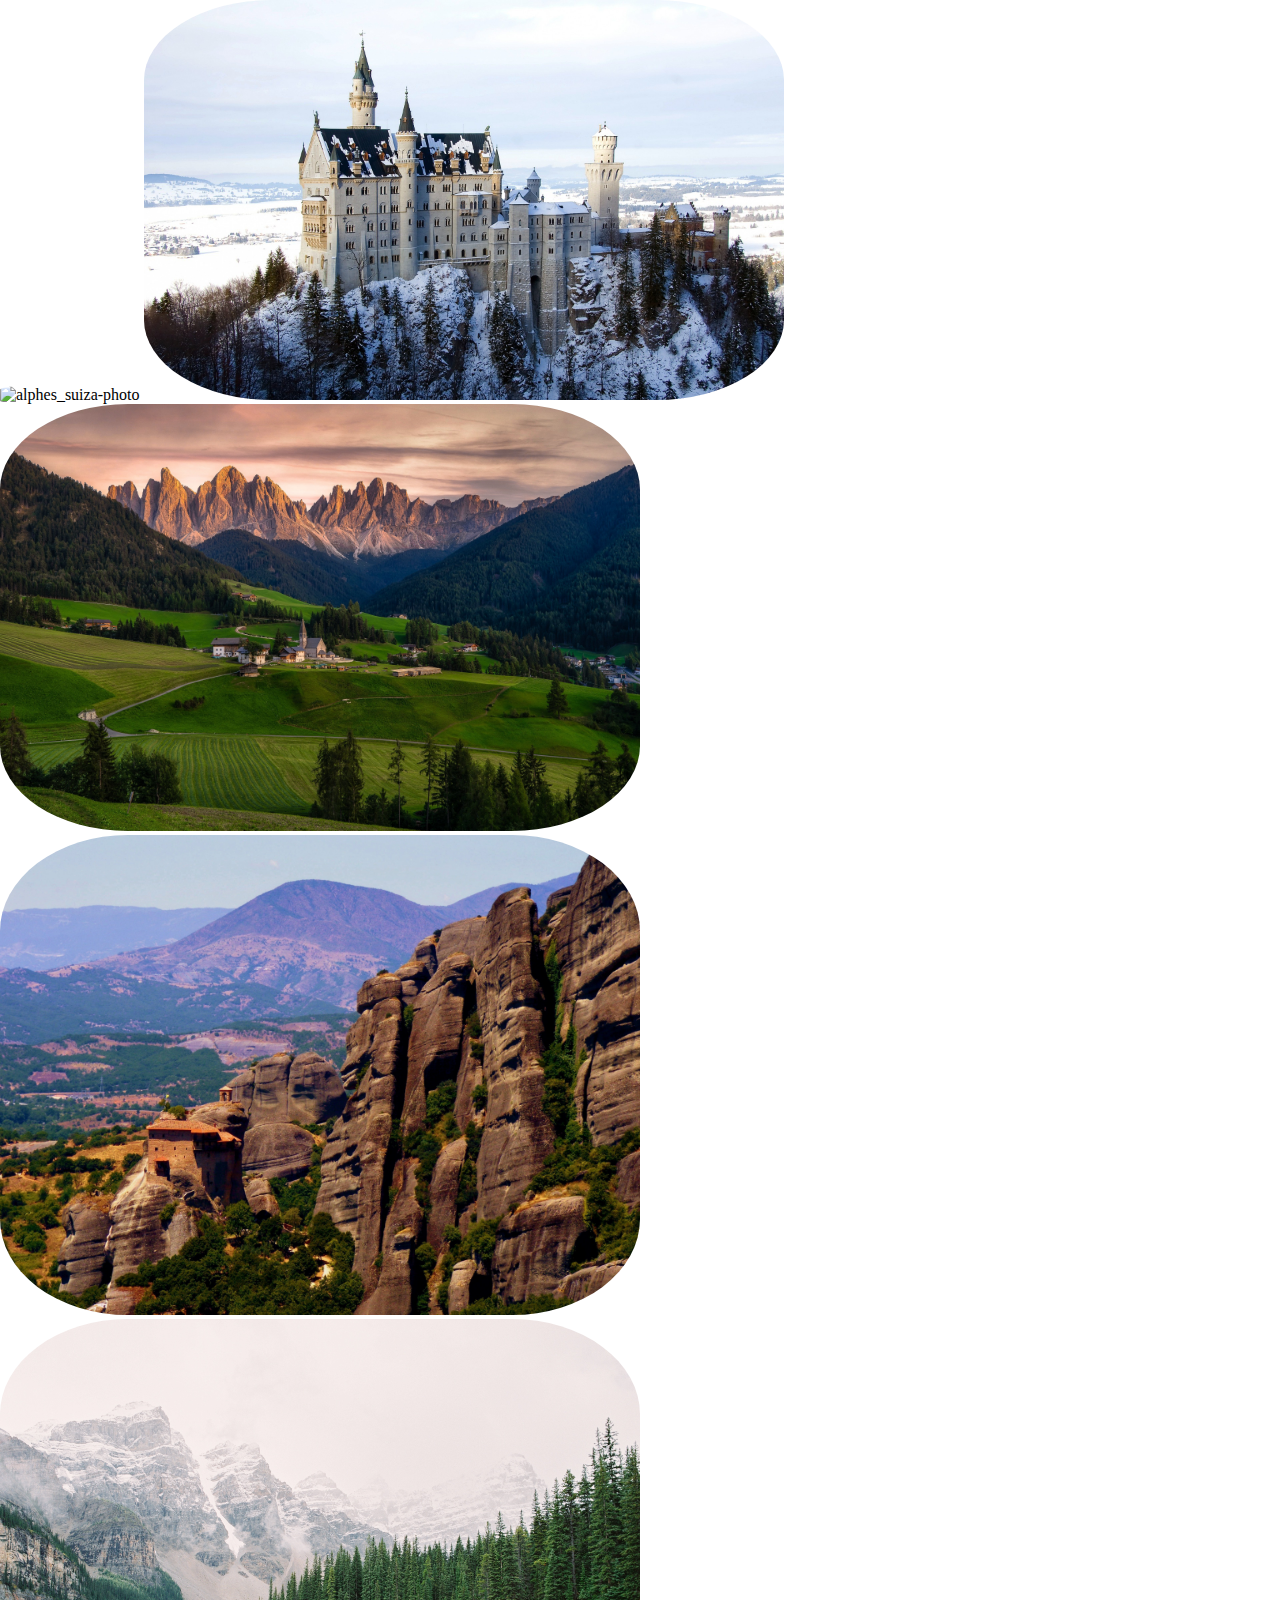
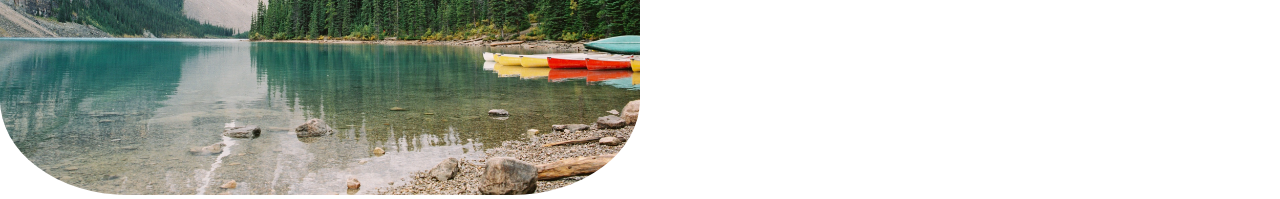
==== Web/indx.html @ 0d2db31d "part-1" ====
<!DOCTYPE html>
<html lang="en">
<head>
    <meta charset="UTF-8">
    <meta name="viewport" content="width=device-width, initial-scale=1.0">
    <link rel="stylesheet" href="./CSS/Style.css">
    <title>WORLD</title>
</head>
<body>
    <main class="principal">
        <section>
            <img src="./Pictures/alphes_suiza.jpg" alt="alphes_suiza-photo" class="imagen">
            <img src="./Pictures/baviera_alemania.jpg" alt="baviera_alemania-photo" class="imagen">
            <img src="./Pictures/dolomitas_italia.jpg" alt="dolomitas_italia-photo" class="imagen">
            <img src="./Pictures/meteora_grecia.jpg" alt="meteora_grecia-photo" class="imagen">
            <img src="./Pictures/rocosas_canada.jpg" alt="rocosas_canada-photo" class="imagen">
        </section>

    </main>
    
</body>
</html>
---- Web/CSS/Style.css ----
*{
    box-sizing:border-box;
    padding: 0%;
    margin: 0%
}
body{
 display: flex;
 align-items: center;
}

section .imagen{
  
    justify-content: space-around;
    height: 50%;
    width: 50%; 
    border-radius:20% ;
    align-items: stretch;
}
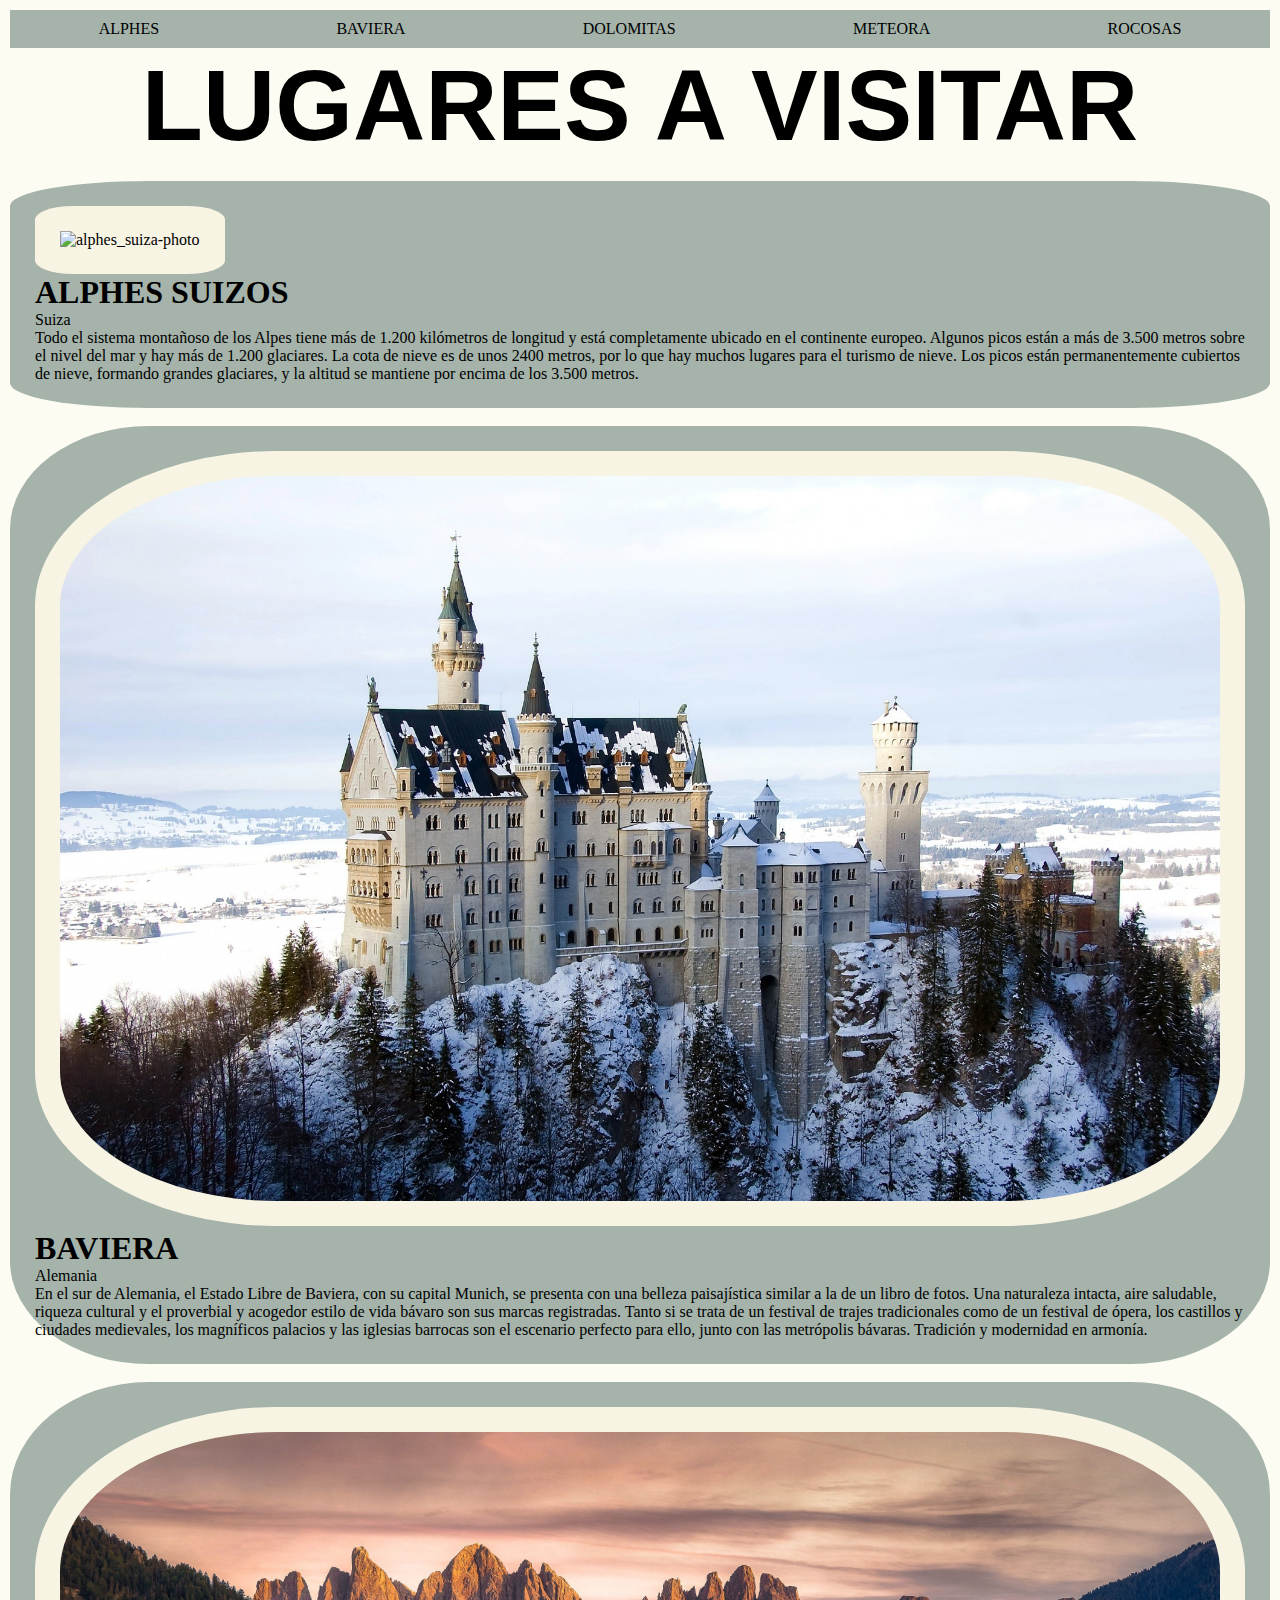
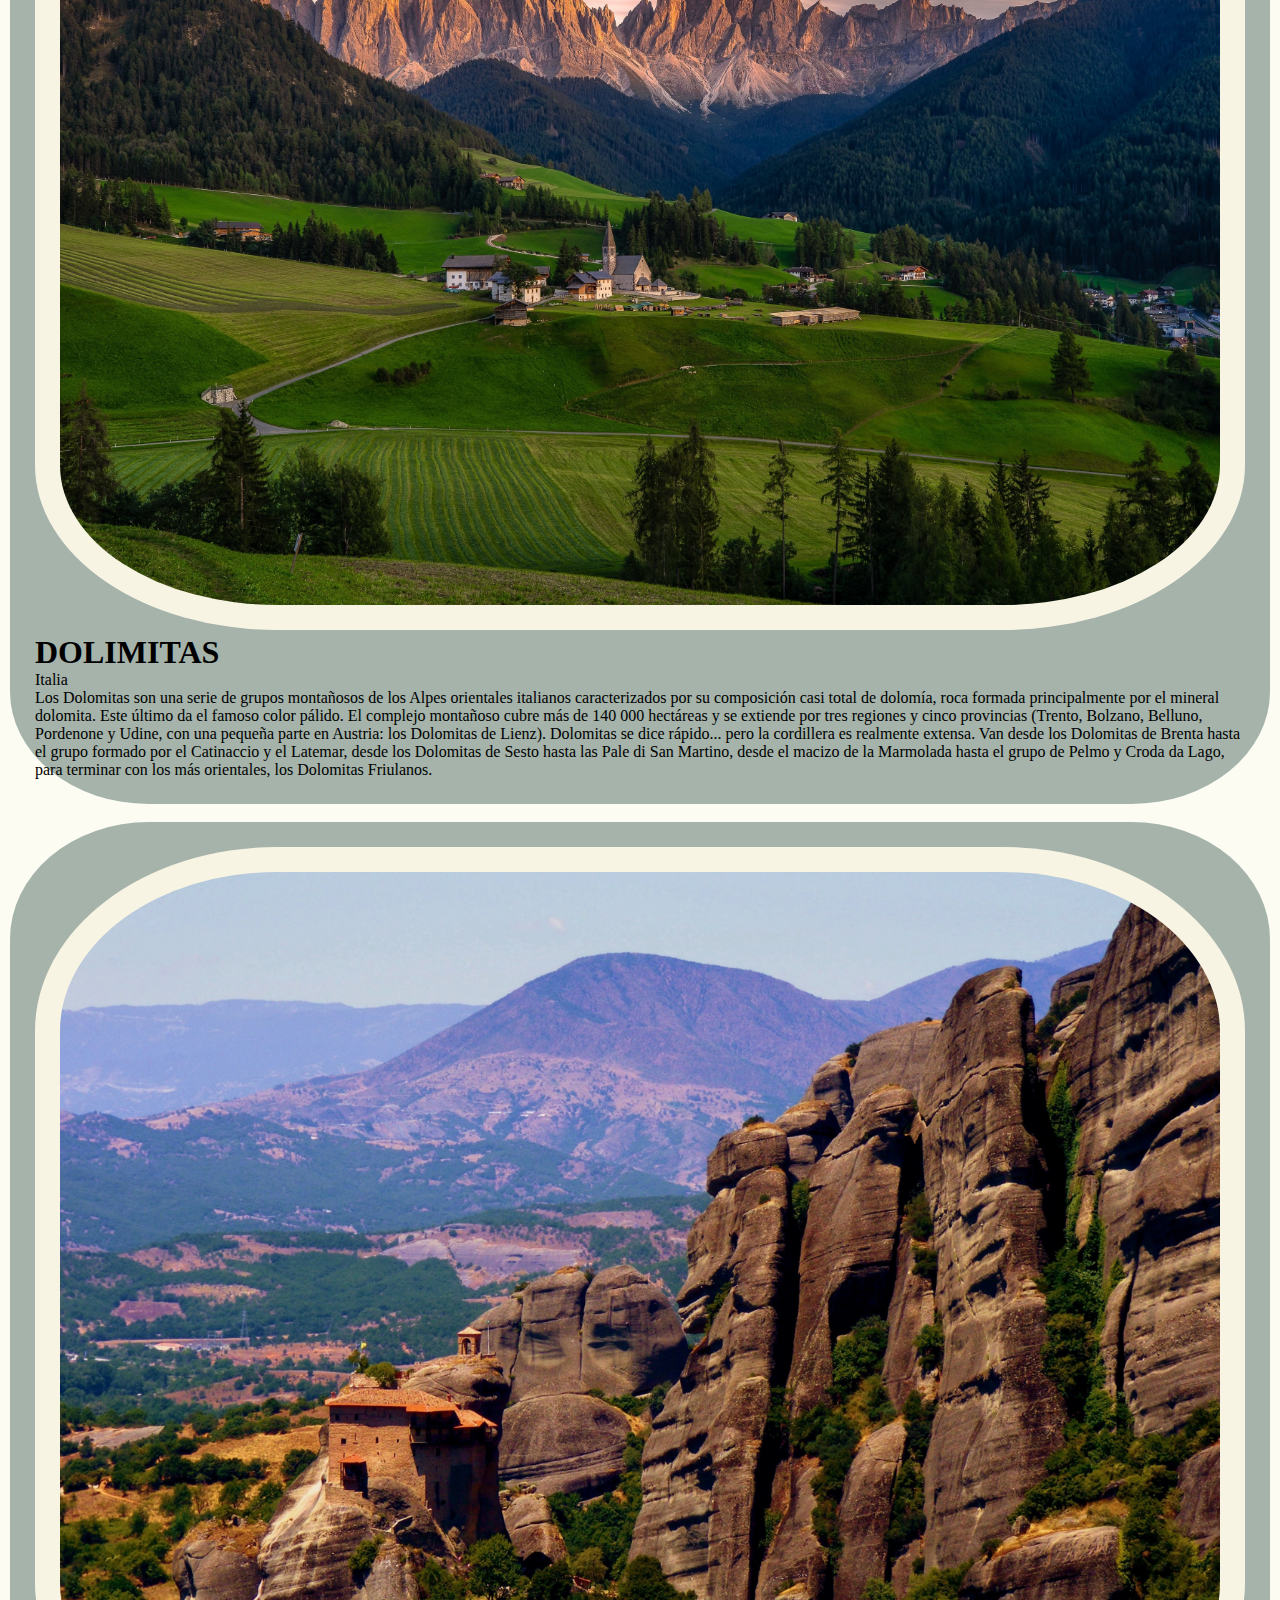
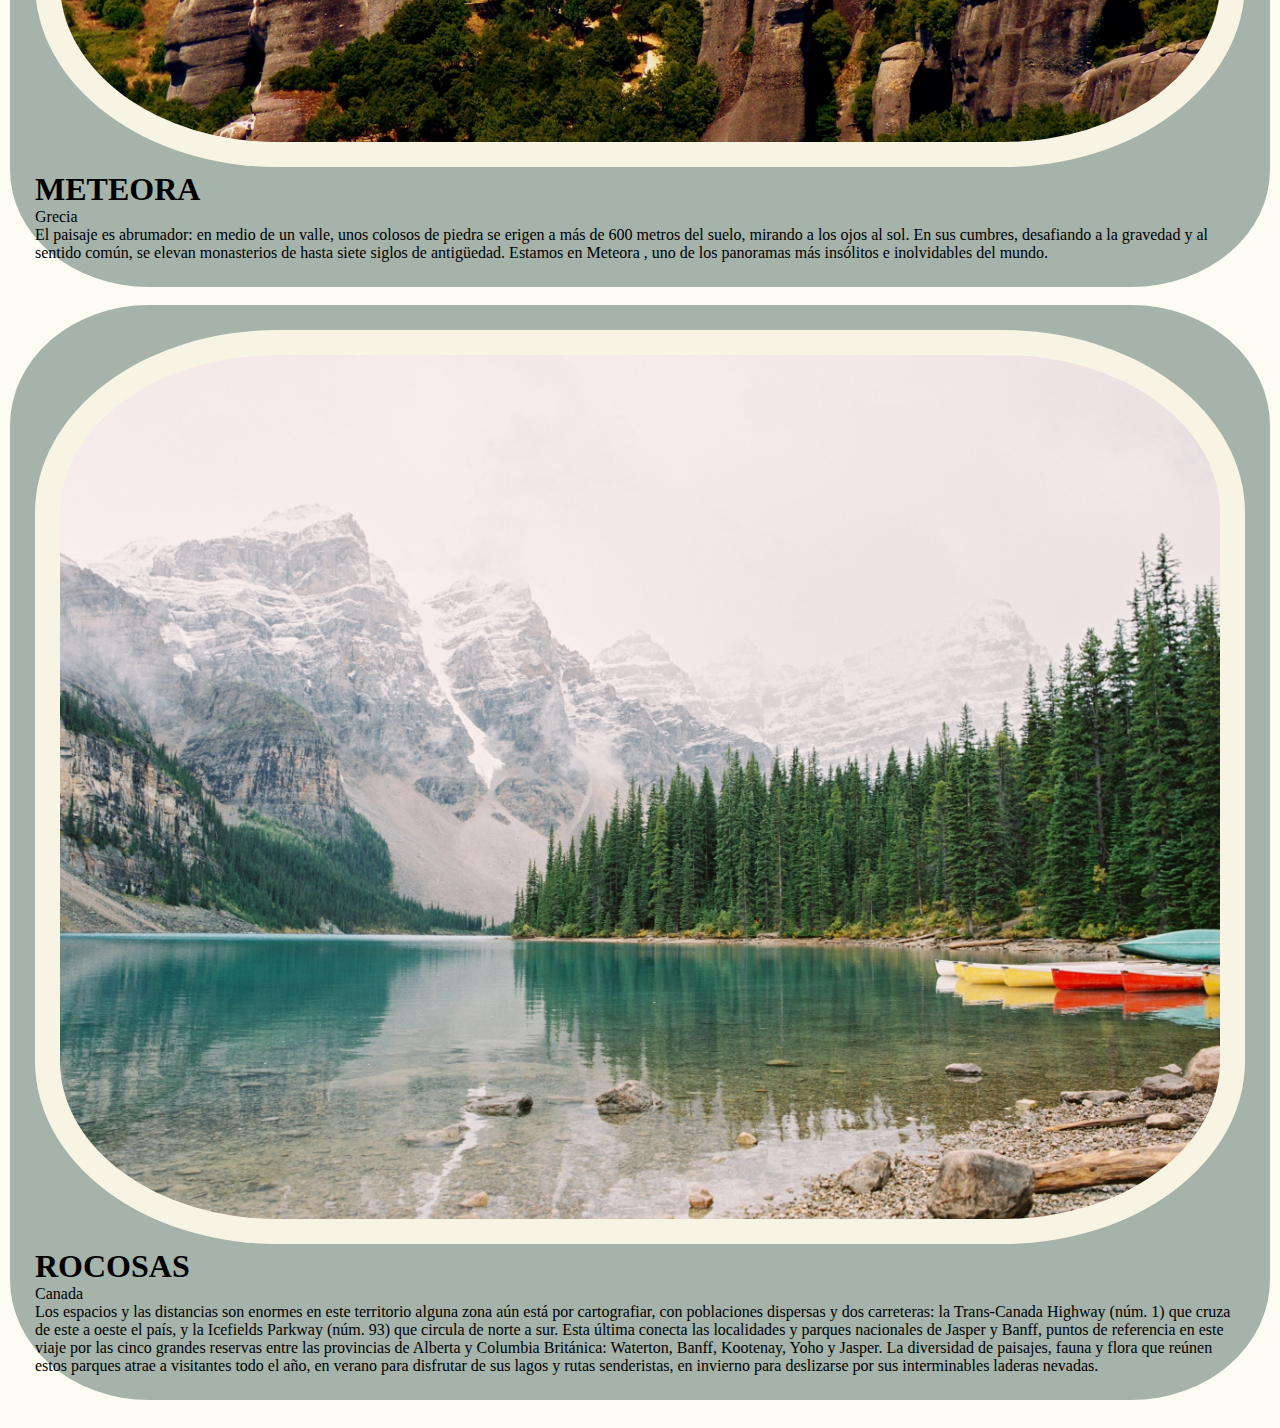
==== commit 845596cd: "pagina_web" ====
--- a/Web/indx.html
+++ b/Web/indx.html
@@ -7,14 +7,57 @@
     <title>WORLD</title>
 </head>
 <body>
+    
     <main class="principal">
+        <nav class="navegar">
+            <a href="#alphes" class="nav">ALPHES</a>
+            <a href="#baviera" class="nav">BAVIERA</a>
+            <a href="#dolomitas" class="nav">DOLOMITAS</a>
+            <a href="#meteora" class="nav">METEORA</a>
+            <a href="#rocosas" class="nav">ROCOSAS</a>
+        </nav>
+        <header class="encabezado"><h1>LUGARES A VISITAR</h1></header>
+        <br>
+        <a name="alphes"></a>
         <section>
             <img src="./Pictures/alphes_suiza.jpg" alt="alphes_suiza-photo" class="imagen">
+            <h1 class="lugar"><p>ALPHES SUIZOS</p></h1>
+            <P class="ubicacion"> Suiza</P>
+            <p class="decripcion">Todo el sistema montañoso de los Alpes tiene más de 1.200 kilómetros de longitud y está completamente ubicado en el continente europeo. Algunos picos están a más de 3.500 metros sobre el nivel del mar y hay más de 1.200 glaciares. La cota de nieve es de unos 2400 metros, por lo que hay muchos lugares para el turismo de nieve. Los picos están permanentemente cubiertos de nieve, formando grandes glaciares, y la altitud se mantiene por encima de los 3.500 metros.</p>
+        </section>
+        <br>
+        <a name="baviera"></a>
+        <section> 
             <img src="./Pictures/baviera_alemania.jpg" alt="baviera_alemania-photo" class="imagen">
+            <h1 class="lugar"><p>BAVIERA</p></h1>
+            <P class="ubicacion"> Alemania</P>
+            <p class="decripcion">En el sur de Alemania, el Estado Libre de Baviera, con su capital Munich, se presenta con una belleza paisajística similar a la de un libro de fotos. Una naturaleza intacta, aire saludable, riqueza cultural y el proverbial y acogedor estilo de vida bávaro son sus marcas registradas. Tanto si se trata de un festival de trajes tradicionales como de un festival de ópera, los castillos y ciudades medievales, los magníficos palacios y las iglesias barrocas son el escenario perfecto para ello, junto con las metrópolis bávaras. Tradición y modernidad en armonía.</p>
+        </section>
+        <br>
+        <a name="dolomitas"></a>
+        <section>
             <img src="./Pictures/dolomitas_italia.jpg" alt="dolomitas_italia-photo" class="imagen">
+            <h1 class="lugar"><p>DOLIMITAS</p></h1>
+            <P class="ubicacion"> Italia</P>
+            <p class="decripcion">Los Dolomitas son una serie de grupos montañosos de los Alpes orientales italianos caracterizados por su composición casi total de dolomía, roca formada principalmente por el mineral dolomita. Este último da el famoso color pálido. El complejo montañoso cubre más de 140 000 hectáreas y se extiende por tres regiones y cinco provincias (Trento, Bolzano, Belluno, Pordenone y Udine, con una pequeña parte en Austria: los Dolomitas de Lienz). Dolomitas se dice rápido... pero la cordillera es realmente extensa. Van desde los Dolomitas de Brenta hasta el grupo formado por el Catinaccio y el Latemar, desde los Dolomitas de Sesto hasta las Pale di San Martino, desde el macizo de la Marmolada hasta el grupo de Pelmo y Croda da Lago, para terminar con los más orientales, los Dolomitas Friulanos.</p>
+        </section>
+        <br>
+        <a name="meteora"></a>
+        <section>
             <img src="./Pictures/meteora_grecia.jpg" alt="meteora_grecia-photo" class="imagen">
+            <h1 class="lugar"><p>METEORA</p></h1>
+            <P class="ubicacion"> Grecia</P>
+            <p class="decripcion">El paisaje es abrumador: en medio de un valle, unos colosos de piedra se erigen a más de 600 metros del suelo, mirando a los ojos al sol. En sus cumbres, desafiando a la gravedad y al sentido común, se elevan monasterios de hasta siete siglos de antigüedad. Estamos en Meteora , uno de los panoramas más insólitos e inolvidables del mundo.</p>
+        </section>
+        <br>
+        <a name="rocosas"></a>
+        <section>
             <img src="./Pictures/rocosas_canada.jpg" alt="rocosas_canada-photo" class="imagen">
+            <h1 class="lugar"><p>ROCOSAS</p></h1>
+            <P class="ubicacion"> Canada</P>
+            <p class="decripcion">Los espacios y las distancias son enormes en este territorio alguna zona aún está por cartografiar, con poblaciones dispersas y dos carreteras: la Trans-Canada Highway (núm. 1) que cruza de este a oeste el país, y la Icefields Parkway (núm. 93) que circula de norte a sur. Esta última conecta las localidades y parques nacionales de Jasper y Banff, puntos de referencia en este viaje por las cinco grandes reservas entre las provincias de Alberta y Columbia Británica: Waterton, Banff, Kootenay, Yoho y Jasper. La diversidad de paisajes, fauna y flora que reúnen estos parques atrae a visitantes todo el año, en verano para disfrutar de sus lagos y rutas senderistas, en invierno para deslizarse por sus interminables laderas nevadas. </p>
         </section>
+        <br>
 
     </main>
     
--- a/Web/CSS/Style.css
+++ b/Web/CSS/Style.css
@@ -1,18 +1,51 @@
 *{
     box-sizing:border-box;
     padding: 0%;
-    margin: 0%
+    margin: 0%;
+    color:black;
 }
 body{
+ margin: 10px;
  display: flex;
  align-items: center;
+ background-color: #fcfcf3;
 }
 
-section .imagen{
-  
-    justify-content: space-around;
+.imagen{
     height: 50%;
     width: 50%; 
     border-radius:20% ;
     align-items: stretch;
-}+    background-color: #f8f4e4;
+    padding: 25px;
+    width: 100%;
+}
+section {
+    background-color: #a5b3aa;
+    padding: 25px;
+    width: 100%;
+    border-radius:11% ;
+}
+.encabezado{
+    text-align: center;
+    font-size: 50px;
+    font-family:'Arial';
+
+}
+.navegar{
+    background-color: #a5b3aa;
+    padding: 0%;
+    margin: 0%;
+    display: flex;
+    justify-content: space-around;
+}
+.nav{
+    background-color: #a5b3aa;
+    padding: 10px 30px;
+    display: inline-block;
+    text-decoration: none;
+}
+.nav:hover{
+    background:#fcfcf3;  
+}
+
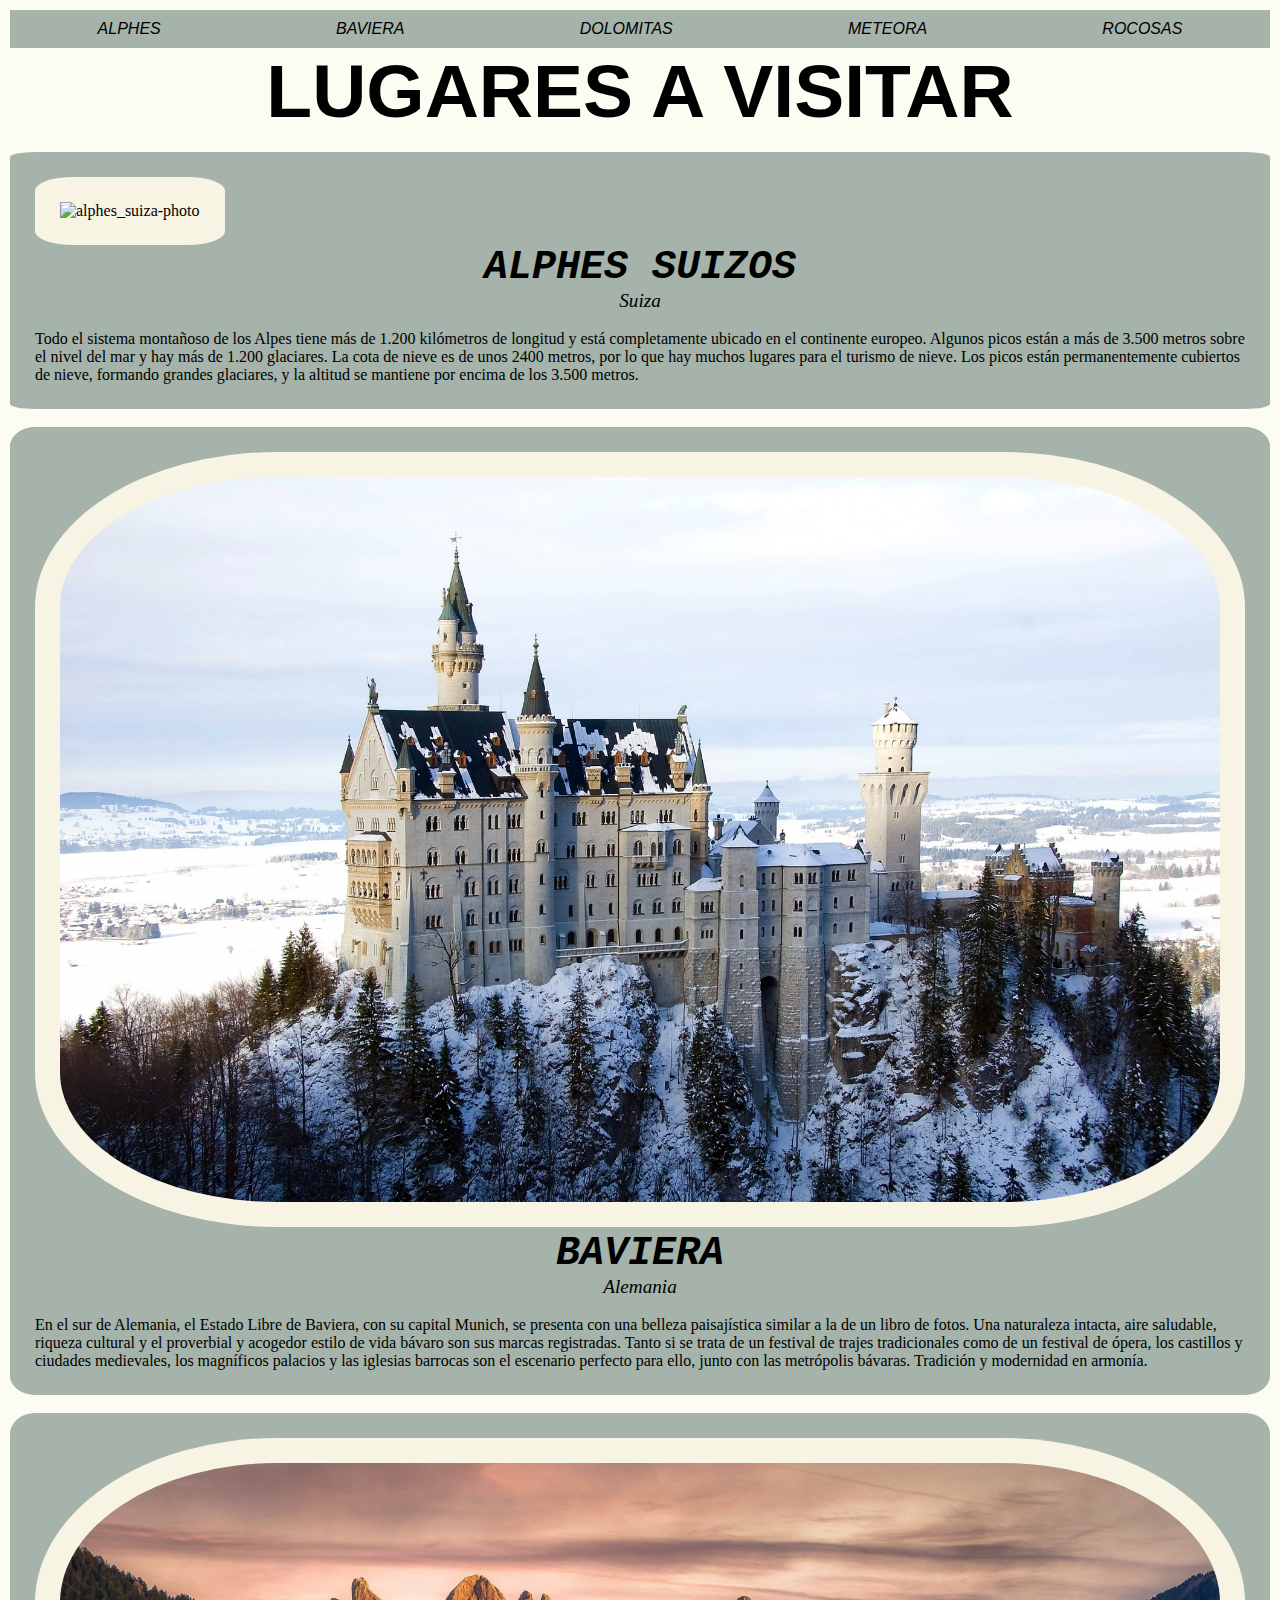
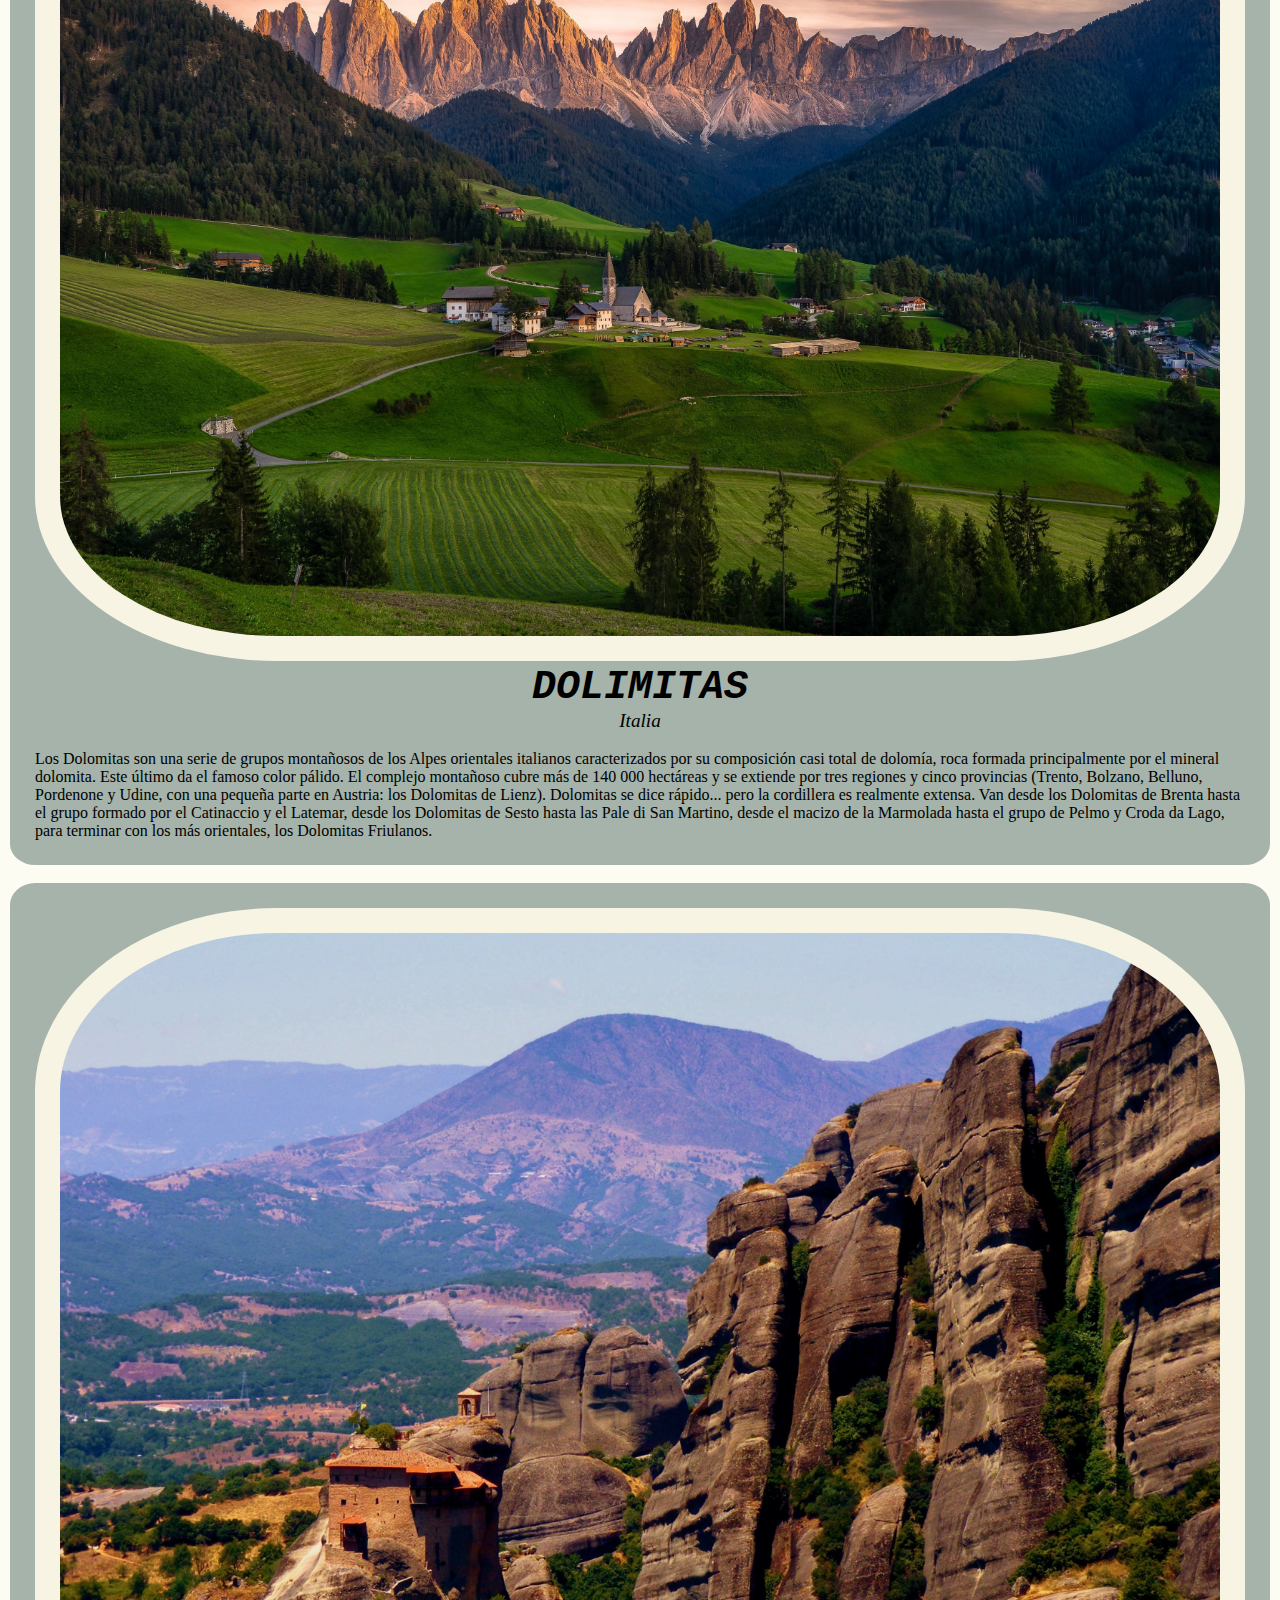
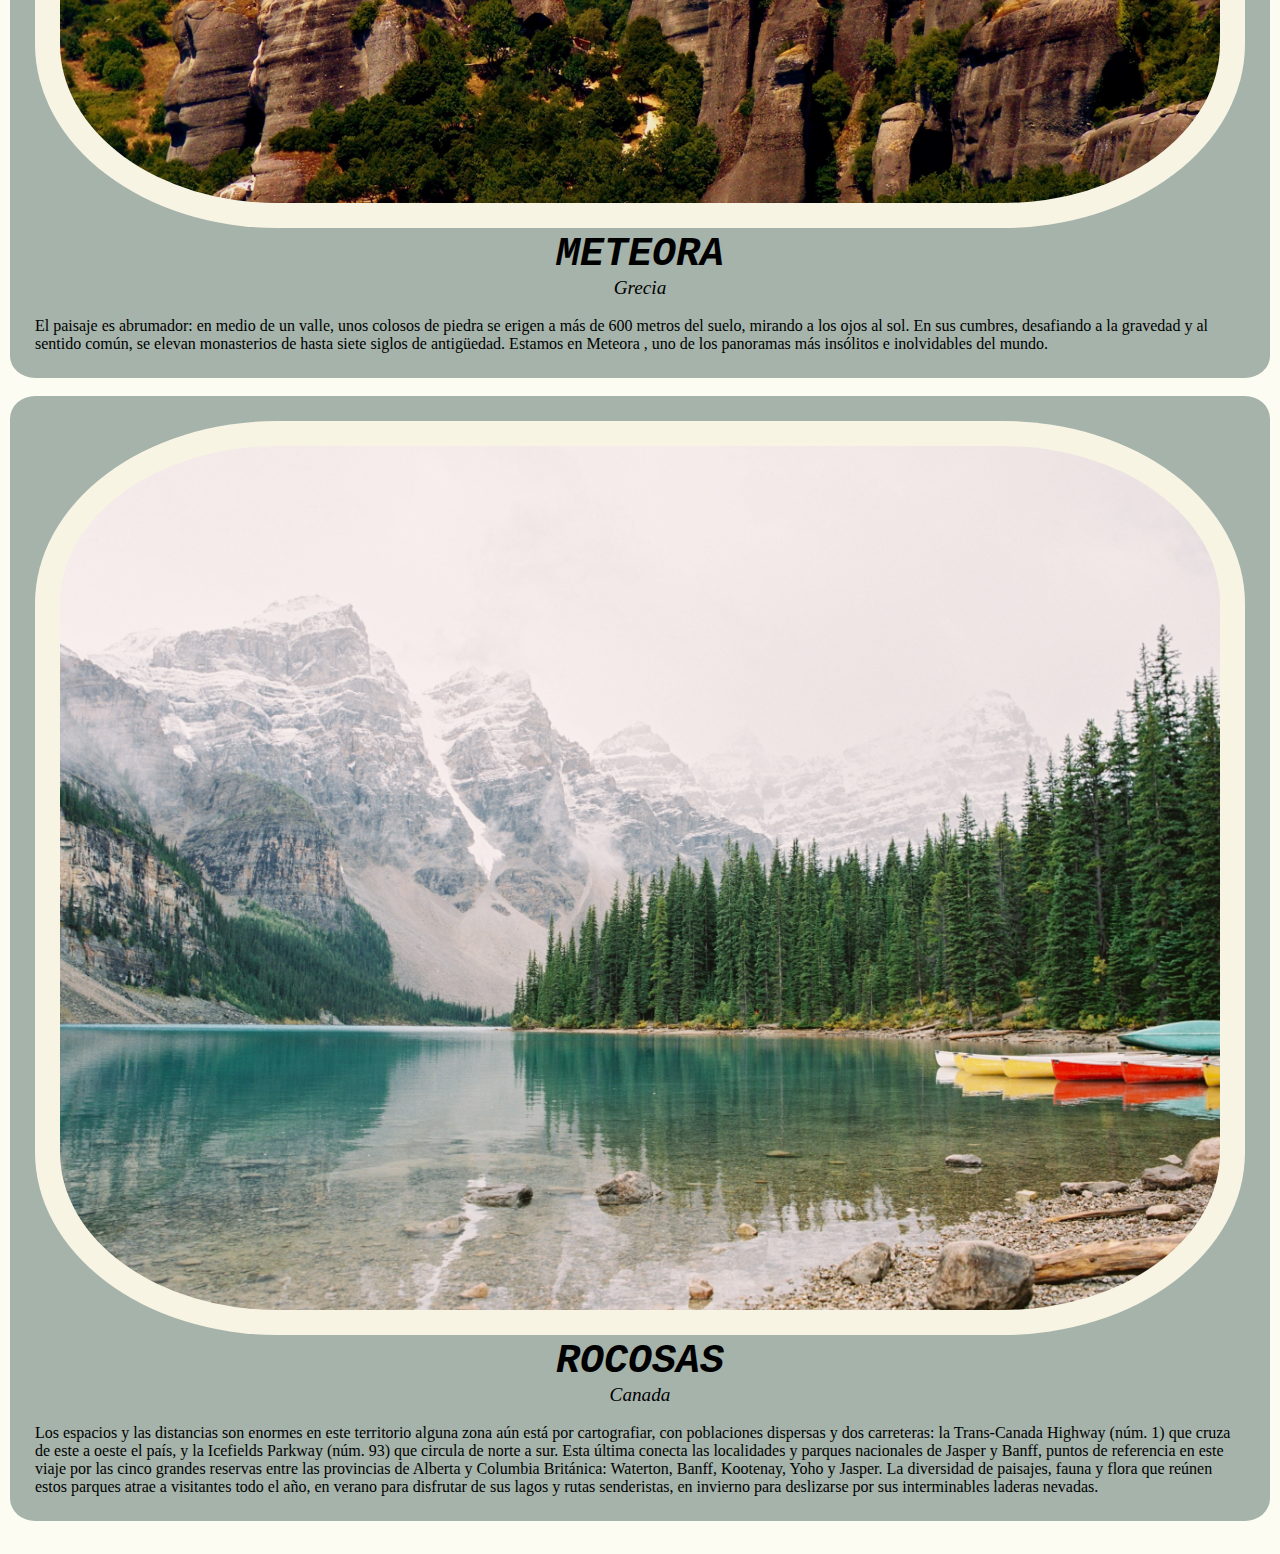
==== commit 95499210: "pagina web V1" ====
--- a/Web/indx.html
+++ b/Web/indx.html
@@ -16,13 +16,14 @@
             <a href="#meteora" class="nav">METEORA</a>
             <a href="#rocosas" class="nav">ROCOSAS</a>
         </nav>
-        <header class="encabezado"><h1>LUGARES A VISITAR</h1></header>
+        <header class="encabezado"><h2>LUGARES A VISITAR</h2></header>
         <br>
         <a name="alphes"></a>
         <section>
             <img src="./Pictures/alphes_suiza.jpg" alt="alphes_suiza-photo" class="imagen">
             <h1 class="lugar"><p>ALPHES SUIZOS</p></h1>
             <P class="ubicacion"> Suiza</P>
+            <br>
             <p class="decripcion">Todo el sistema montañoso de los Alpes tiene más de 1.200 kilómetros de longitud y está completamente ubicado en el continente europeo. Algunos picos están a más de 3.500 metros sobre el nivel del mar y hay más de 1.200 glaciares. La cota de nieve es de unos 2400 metros, por lo que hay muchos lugares para el turismo de nieve. Los picos están permanentemente cubiertos de nieve, formando grandes glaciares, y la altitud se mantiene por encima de los 3.500 metros.</p>
         </section>
         <br>
@@ -31,6 +32,7 @@
             <img src="./Pictures/baviera_alemania.jpg" alt="baviera_alemania-photo" class="imagen">
             <h1 class="lugar"><p>BAVIERA</p></h1>
             <P class="ubicacion"> Alemania</P>
+            <br>
             <p class="decripcion">En el sur de Alemania, el Estado Libre de Baviera, con su capital Munich, se presenta con una belleza paisajística similar a la de un libro de fotos. Una naturaleza intacta, aire saludable, riqueza cultural y el proverbial y acogedor estilo de vida bávaro son sus marcas registradas. Tanto si se trata de un festival de trajes tradicionales como de un festival de ópera, los castillos y ciudades medievales, los magníficos palacios y las iglesias barrocas son el escenario perfecto para ello, junto con las metrópolis bávaras. Tradición y modernidad en armonía.</p>
         </section>
         <br>
@@ -39,6 +41,7 @@
             <img src="./Pictures/dolomitas_italia.jpg" alt="dolomitas_italia-photo" class="imagen">
             <h1 class="lugar"><p>DOLIMITAS</p></h1>
             <P class="ubicacion"> Italia</P>
+            <br>
             <p class="decripcion">Los Dolomitas son una serie de grupos montañosos de los Alpes orientales italianos caracterizados por su composición casi total de dolomía, roca formada principalmente por el mineral dolomita. Este último da el famoso color pálido. El complejo montañoso cubre más de 140 000 hectáreas y se extiende por tres regiones y cinco provincias (Trento, Bolzano, Belluno, Pordenone y Udine, con una pequeña parte en Austria: los Dolomitas de Lienz). Dolomitas se dice rápido... pero la cordillera es realmente extensa. Van desde los Dolomitas de Brenta hasta el grupo formado por el Catinaccio y el Latemar, desde los Dolomitas de Sesto hasta las Pale di San Martino, desde el macizo de la Marmolada hasta el grupo de Pelmo y Croda da Lago, para terminar con los más orientales, los Dolomitas Friulanos.</p>
         </section>
         <br>
@@ -47,6 +50,7 @@
             <img src="./Pictures/meteora_grecia.jpg" alt="meteora_grecia-photo" class="imagen">
             <h1 class="lugar"><p>METEORA</p></h1>
             <P class="ubicacion"> Grecia</P>
+            <br>
             <p class="decripcion">El paisaje es abrumador: en medio de un valle, unos colosos de piedra se erigen a más de 600 metros del suelo, mirando a los ojos al sol. En sus cumbres, desafiando a la gravedad y al sentido común, se elevan monasterios de hasta siete siglos de antigüedad. Estamos en Meteora , uno de los panoramas más insólitos e inolvidables del mundo.</p>
         </section>
         <br>
@@ -55,6 +59,7 @@
             <img src="./Pictures/rocosas_canada.jpg" alt="rocosas_canada-photo" class="imagen">
             <h1 class="lugar"><p>ROCOSAS</p></h1>
             <P class="ubicacion"> Canada</P>
+            <br>
             <p class="decripcion">Los espacios y las distancias son enormes en este territorio alguna zona aún está por cartografiar, con poblaciones dispersas y dos carreteras: la Trans-Canada Highway (núm. 1) que cruza de este a oeste el país, y la Icefields Parkway (núm. 93) que circula de norte a sur. Esta última conecta las localidades y parques nacionales de Jasper y Banff, puntos de referencia en este viaje por las cinco grandes reservas entre las provincias de Alberta y Columbia Británica: Waterton, Banff, Kootenay, Yoho y Jasper. La diversidad de paisajes, fauna y flora que reúnen estos parques atrae a visitantes todo el año, en verano para disfrutar de sus lagos y rutas senderistas, en invierno para deslizarse por sus interminables laderas nevadas. </p>
         </section>
         <br>
--- a/Web/CSS/Style.css
+++ b/Web/CSS/Style.css
@@ -24,7 +24,7 @@
     background-color: #a5b3aa;
     padding: 25px;
     width: 100%;
-    border-radius:11% ;
+    border-radius:2% ;
 }
 .encabezado{
     text-align: center;
@@ -33,6 +33,8 @@
 
 }
 .navegar{
+    font-style: oblique;
+    font-family: arial;
     background-color: #a5b3aa;
     padding: 0%;
     margin: 0%;
@@ -46,6 +48,26 @@
     text-decoration: none;
 }
 .nav:hover{
-    background:#fcfcf3;  
+    background:#fcfcf3;
+    border-radius: 5%;
 }
 
+h1{
+    text-align: center;
+    font-size: 2.5rem;
+    font-style:oblique;
+    font-family: monospace;
+}
+.ubicacion{
+    text-align: center;
+    font-size: 1.2rem;
+    font-style: oblique;
+}
+
+.descripcion{
+    text-align:center;
+    font-family: arial; 
+}
+
+
+
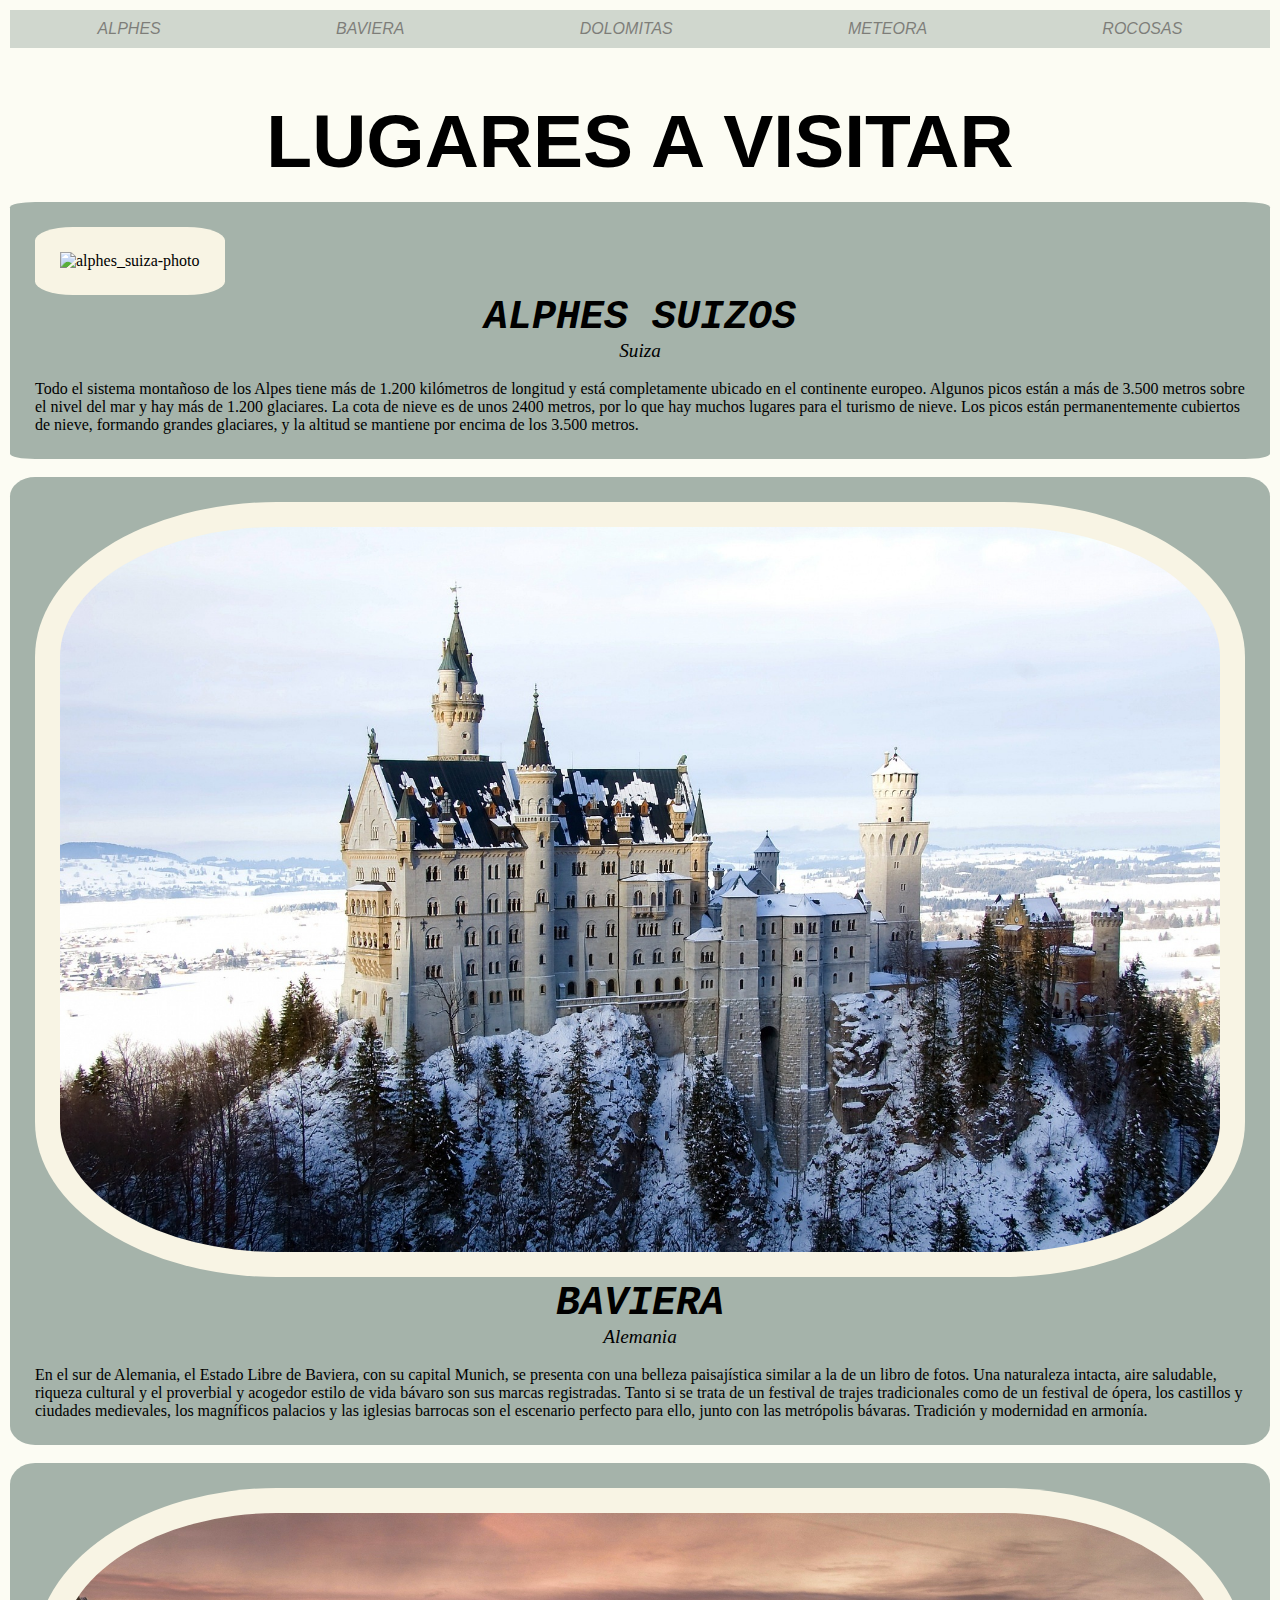
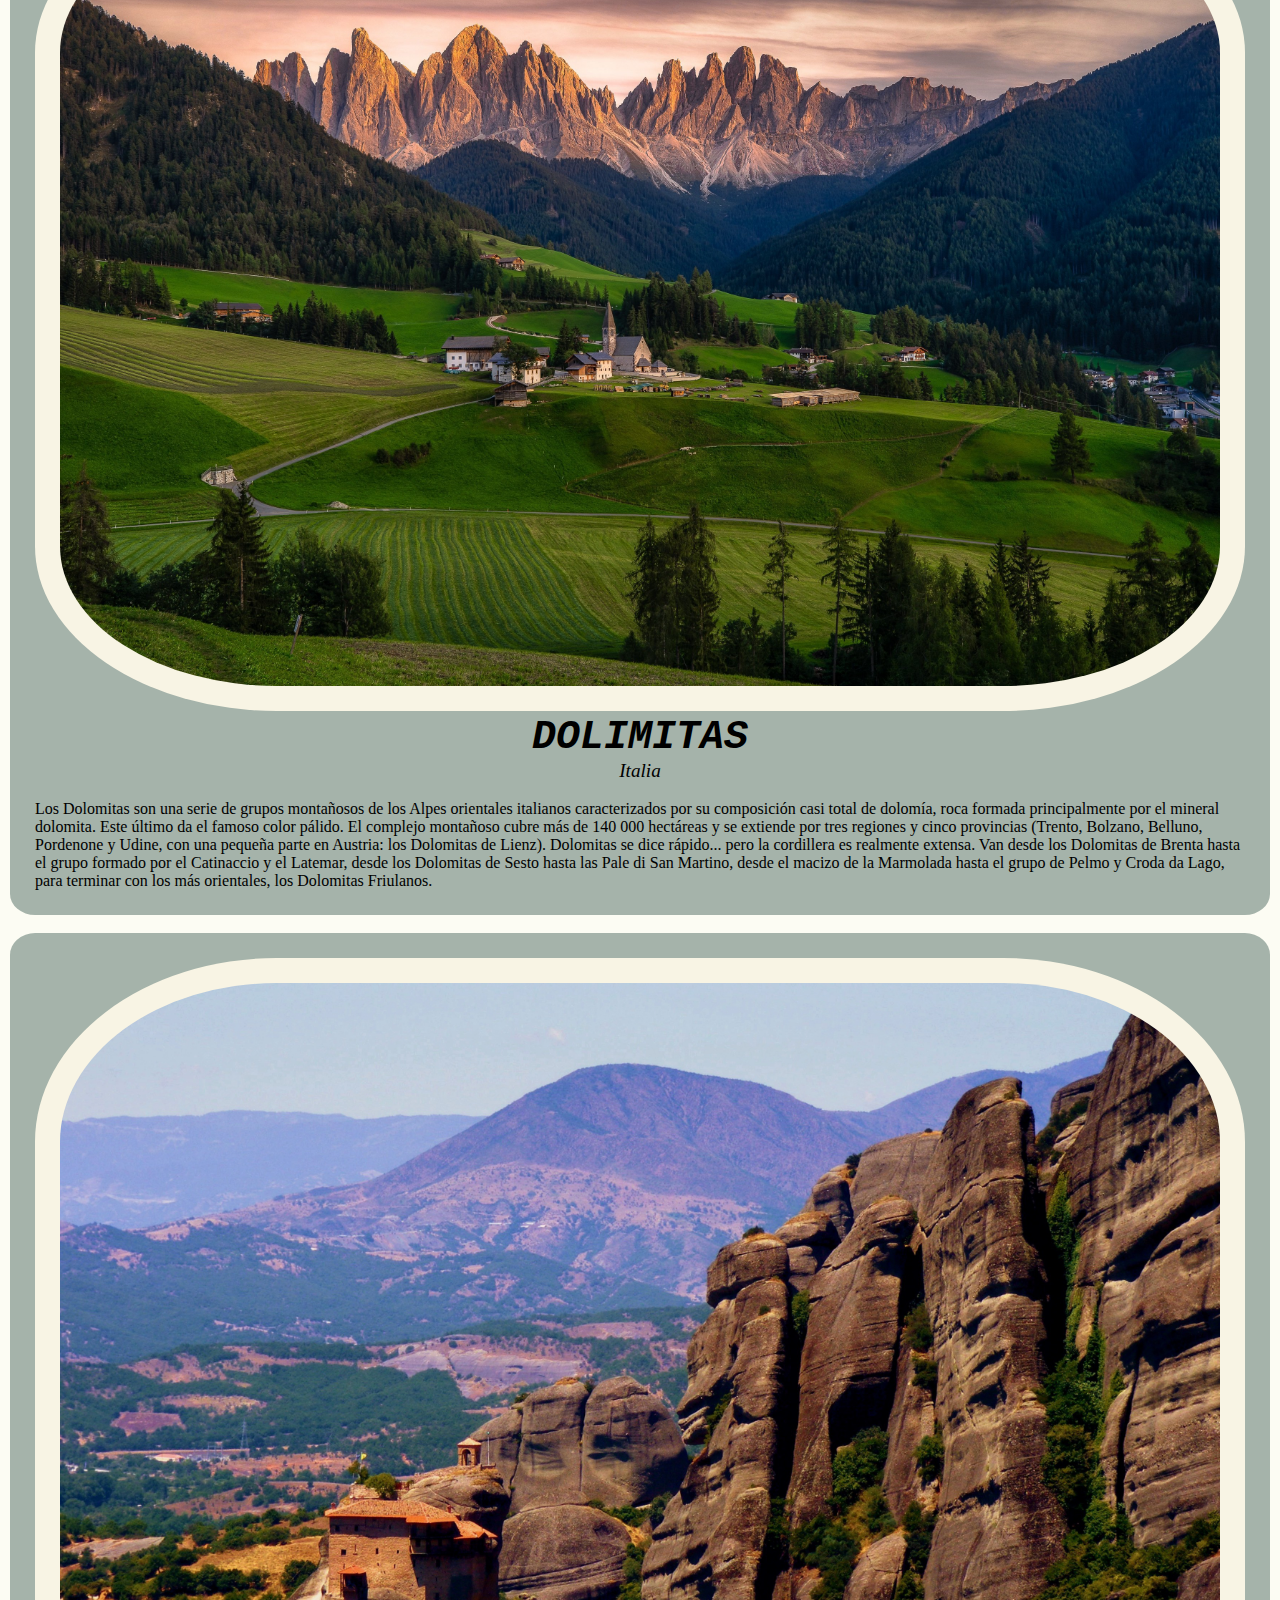
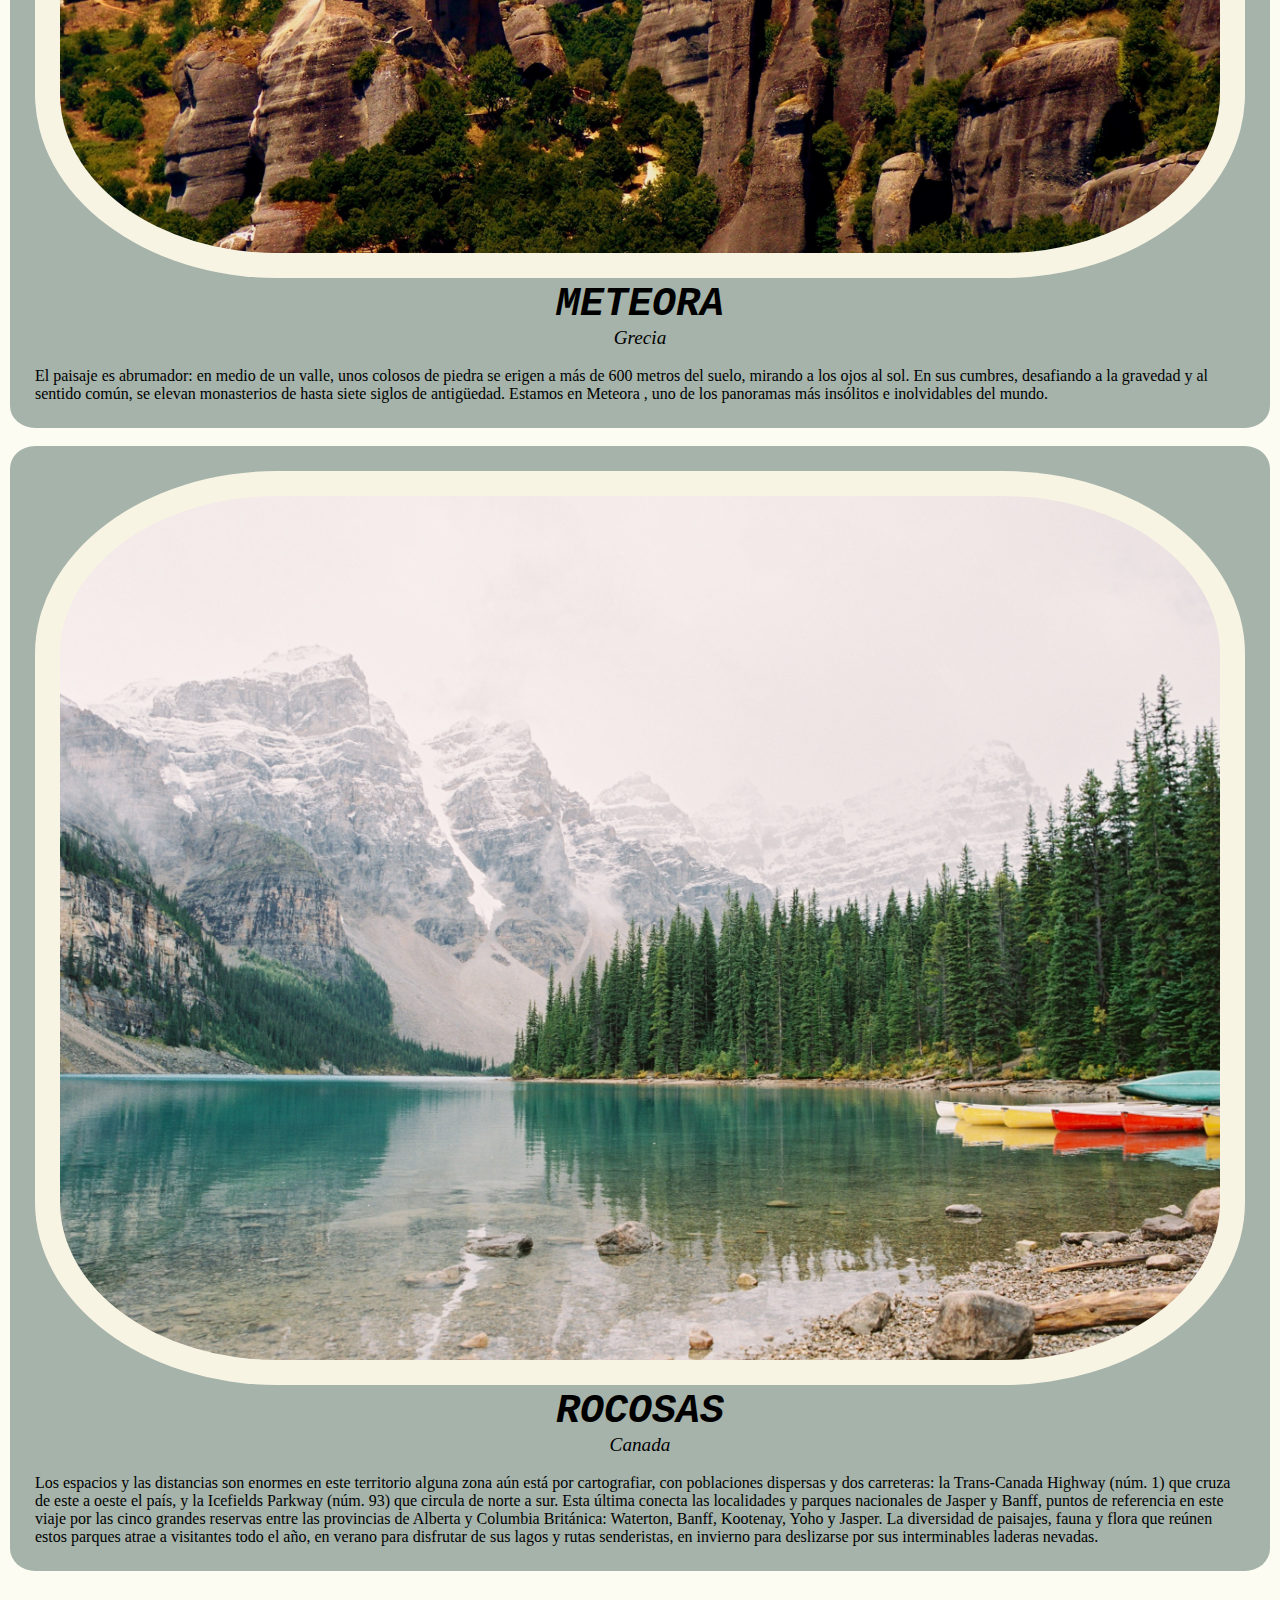
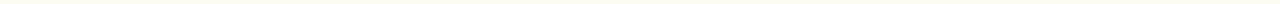
==== commit 256d295c: "class4" ====
--- a/Web/indx.html
+++ b/Web/indx.html
@@ -16,6 +16,7 @@
             <a href="#meteora" class="nav">METEORA</a>
             <a href="#rocosas" class="nav">ROCOSAS</a>
         </nav>
+        <section class="espacio"></section>
         <header class="encabezado"><h2>LUGARES A VISITAR</h2></header>
         <br>
         <a name="alphes"></a>
--- a/Web/CSS/Style.css
+++ b/Web/CSS/Style.css
@@ -12,6 +12,7 @@
 }
 
 .imagen{
+    
     height: 50%;
     width: 50%; 
     border-radius:20% ;
@@ -40,12 +41,15 @@
     margin: 0%;
     display: flex;
     justify-content: space-around;
+    opacity: 50%;
 }
 .nav{
     background-color: #a5b3aa;
     padding: 10px 30px;
     display: inline-block;
     text-decoration: none;
+    
+    
 }
 .nav:hover{
     background:#fcfcf3;
@@ -69,5 +73,9 @@
     font-family: arial; 
 }
 
+.espacio{
+    background-color: #fcfcf3;
+}
 
 
+
